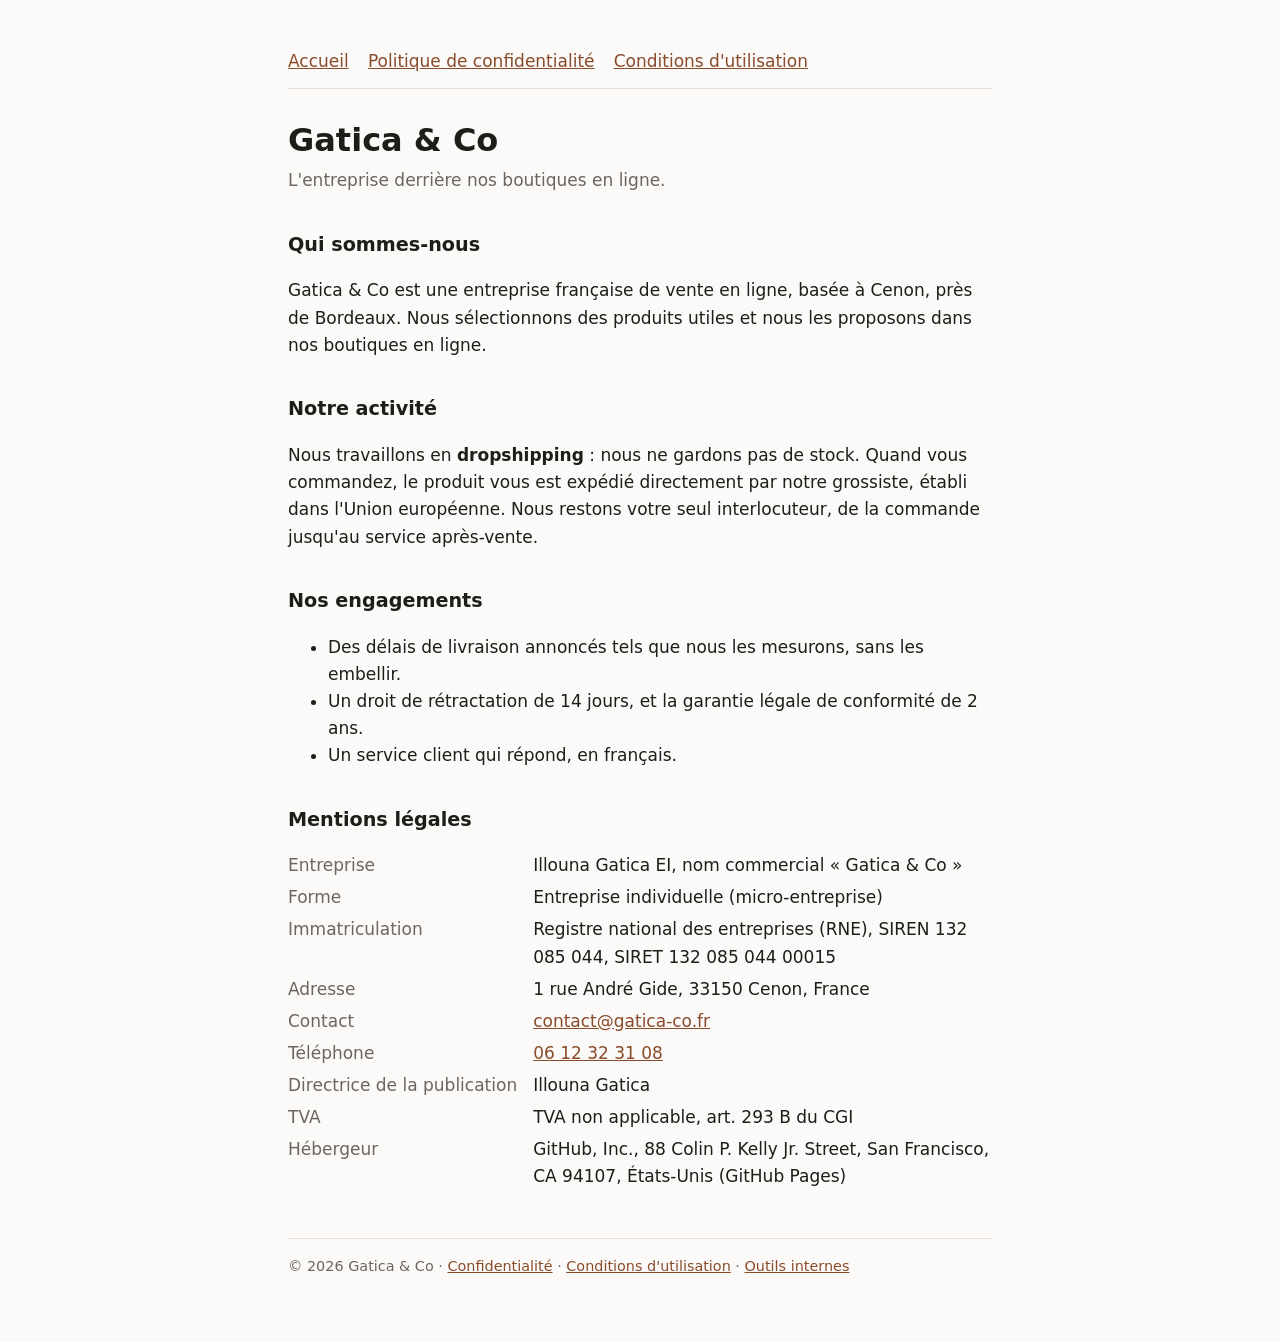
==== index.html @ 56df8f62 "Site gatica-co.fr : accueil, outils internes, confidentialité, conditions Co-Authored-By: Claude Opu" ====
<!doctype html>
<html lang="fr">
<head>
<meta charset="utf-8">
<meta name="viewport" content="width=device-width, initial-scale=1">
<title>Gatica &amp; Co</title>
<meta name="description" content="Gatica &amp; Co, l'entreprise derrière nos boutiques en ligne.">
<link rel="stylesheet" href="style.css">
</head>
<body>
<main>
<nav><a href="index.html">Accueil</a><a href="confidentialite.html">Politique de confidentialité</a><a href="conditions.html">Conditions d'utilisation</a></nav>

<h1>Gatica &amp; Co</h1>
<p class="sous-titre">L'entreprise derrière nos boutiques en ligne.</p>

<h2>Qui sommes-nous</h2>
<p>Gatica &amp; Co est une entreprise française de vente en ligne, basée à Cenon, près de Bordeaux. Nous sélectionnons des produits utiles et nous les proposons dans nos boutiques en ligne.</p>

<h2>Notre activité</h2>
<p>Nous travaillons en <strong>dropshipping</strong> : nous ne gardons pas de stock. Quand vous commandez, le produit vous est expédié directement par notre grossiste, établi dans l'Union européenne. Nous restons votre seul interlocuteur, de la commande jusqu'au service après-vente.</p>

<h2>Nos engagements</h2>
<ul>
  <li>Des délais de livraison annoncés tels que nous les mesurons, sans les embellir.</li>
  <li>Un droit de rétractation de 14 jours, et la garantie légale de conformité de 2 ans.</li>
  <li>Un service client qui répond, en français.</li>
</ul>

<h2>Mentions légales</h2>
<dl>
  <dt>Entreprise</dt><dd>Illouna Gatica EI, nom commercial « Gatica &amp; Co »</dd>
  <dt>Forme</dt><dd>Entreprise individuelle (micro-entreprise)</dd>
  <dt>Immatriculation</dt><dd>Registre national des entreprises (RNE), SIREN 132 085 044, SIRET 132 085 044 00015</dd>
  <dt>Adresse</dt><dd>1 rue André Gide, 33150 Cenon, France</dd>
  <dt>Contact</dt><dd><a href="mailto:contact@gatica-co.fr">contact@gatica-co.fr</a></dd>
  <dt>Téléphone</dt><dd><a href="tel:+33612323108">06 12 32 31 08</a></dd>
  <dt>Directrice de la publication</dt><dd>Illouna Gatica</dd>
  <dt>TVA</dt><dd>TVA non applicable, art. 293 B du CGI</dd>
  <dt>Hébergeur</dt><dd>GitHub, Inc., 88 Colin P. Kelly Jr. Street, San Francisco, CA 94107, États-Unis (GitHub Pages)</dd>
</dl>

<footer>© 2026 Gatica &amp; Co · <a href="confidentialite.html">Confidentialité</a> · <a href="conditions.html">Conditions d'utilisation</a> · <a href="outils.html">Outils internes</a></footer>
</main>
</body>
</html>
---- style.css ----
:root { --fond: #fbfaf8; --texte: #1f1d1a; --doux: #6b665e; --accent: #8a4b2a; --ligne: #e6e1d8; }
@media (prefers-color-scheme: dark) { :root { --fond: #171513; --texte: #ece8e1; --doux: #a59e93; --accent: #e0a07c; --ligne: #2e2a26; } }
* { box-sizing: border-box; }
body { margin: 0; background: var(--fond); color: var(--texte); font: 17px/1.6 system-ui, -apple-system, "Segoe UI", sans-serif; }
main { max-width: 46rem; margin: 0 auto; padding: 3rem 1rem 4rem; }
h1 { font-size: 2rem; line-height: 1.2; margin: 0 0 .5rem; }
h2 { font-size: 1.2rem; margin: 2.2rem 0 .6rem; }
p, li { color: var(--texte); }
.sous-titre { color: var(--doux); margin-top: 0; }
a { color: var(--accent); }
nav { display: flex; gap: 1.2rem; flex-wrap: wrap; border-bottom: 1px solid var(--ligne); padding-bottom: .8rem; margin-bottom: 2rem; }
dl { display: grid; grid-template-columns: max-content 1fr; gap: .3rem 1rem; }
dt { color: var(--doux); }
dd { margin: 0; }
footer { color: var(--doux); font-size: .9rem; border-top: 1px solid var(--ligne); margin-top: 3rem; padding-top: 1rem; }
@media (max-width: 30rem) { dl { grid-template-columns: 1fr; } dd { margin-bottom: .6rem; } }
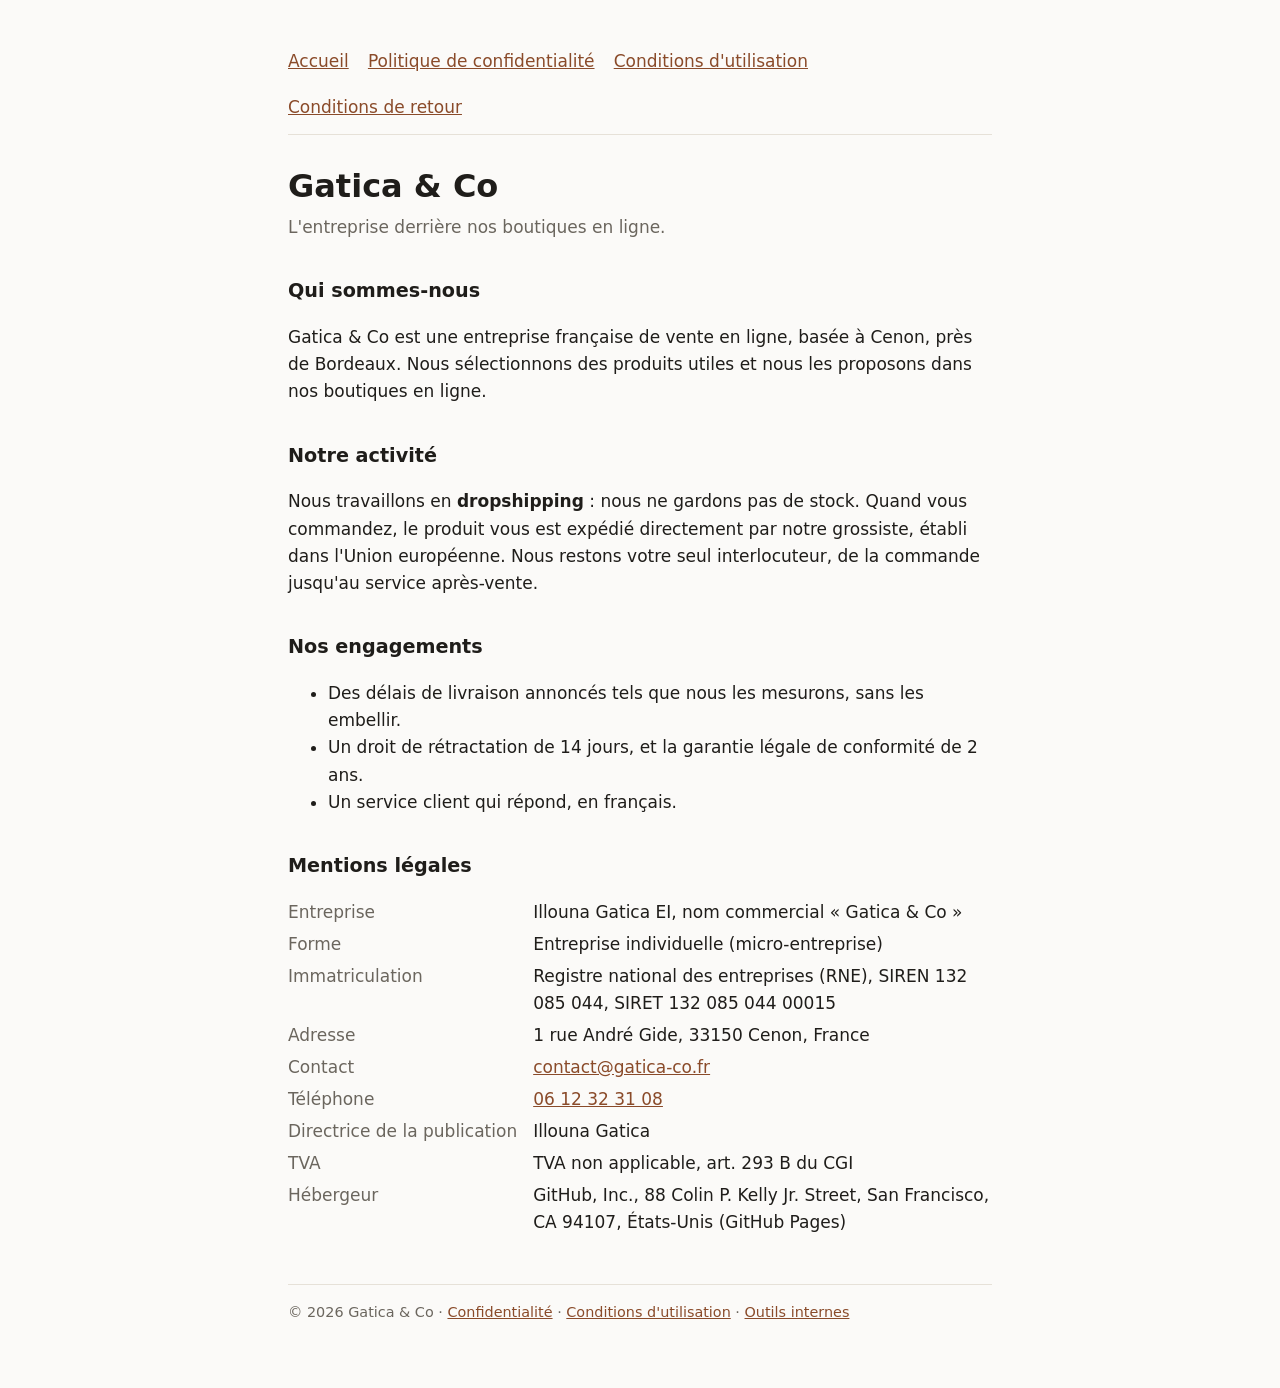
==== commit a6cc0d58: "Page Conditions de retour (rétractation 14 jours, retour gratuit), liée dans le menu Co-Authored-By:" ====
--- a/index.html
+++ b/index.html
@@ -9,7 +9,7 @@
 </head>
 <body>
 <main>
-<nav><a href="index.html">Accueil</a><a href="confidentialite.html">Politique de confidentialité</a><a href="conditions.html">Conditions d'utilisation</a></nav>
+<nav><a href="index.html">Accueil</a><a href="confidentialite.html">Politique de confidentialité</a><a href="conditions.html">Conditions d'utilisation</a><a href="retours.html">Conditions de retour</a></nav>
 
 <h1>Gatica &amp; Co</h1>
 <p class="sous-titre">L'entreprise derrière nos boutiques en ligne.</p>
